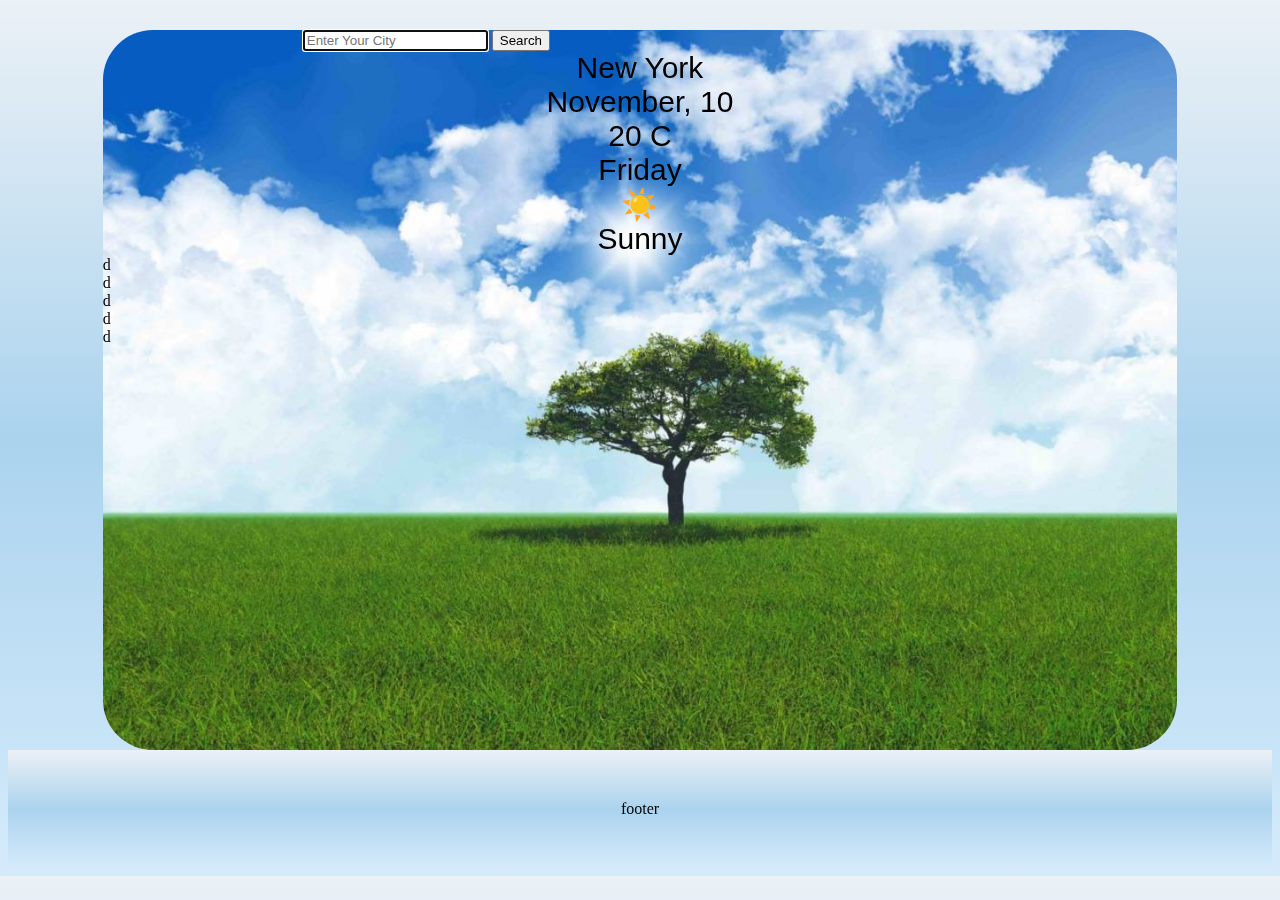
==== src/index.html @ 7173fc48 "Fixed input Field and Button" ====
<!DOCTYPE html>
<html lang="en">

<head>
    <meta charset="UTF-8">
    <meta name="viewport" content="width=device-width, initial-scale=1.0">
    <title>Weather App</title>
    <link rel="stylesheet" href="styles.css">
    <html>
        <link href="https://cdn.jsdelivr.net/npm/bootstrap@5.3.0-alpha1/dist/css/bootstrap.min.css" rel="stylesheet"
            integrity="sha384-GLhlTQ8iRABdZLl6O3oVMWSktQOp6b7In1Zl3/Jr59b6EGGoI1aFkw7cmDA6j6gD" crossorigin="anonymous">
        <script src="https://cdn.jsdelivr.net/npm/bootstrap@5.3.0-alpha1/dist/js/bootstrap.bundle.min.js"
            integrity="sha384-w76AqPfDkMBDXo30jS1Sgez6pr3x5MlQ1ZAGC+nuZB+EYdgRZgiwxhTBTkF7CXvN"
            crossorigin="anonymous"></script>
    </head>
    </body>
    
    </html>
</head>

<body>
    <div class="container">
        <div class="container-main">
            <div class="row-search py-3">
                <div class="col-9 search-form">
                <form class="d-flex">
                    <input class="form-control" id="input-form" type="text" placeholder="Enter Your City" autofocus="on"
                        autocomplete="no" />
                    <button type="button" value="submit" class="btn btn-outline-primary btn-small ms-2">
                        Search
                    </button>
                </form>
            </div>
        </div>
            <div class="container-weather">
             <div class="row">
                <div class="col-6" id="city">New York</div>
                <div class="col-6" id="current-date">November, 10</div>
            </div>
            <div class="row">
                <div class="col-6" id="current-temp">20 C</div>
                <div class="col-6" id="current-day">Friday</div>
            </div>
            <div class="row">
                <div class="col-6" id="icon">☀️</div>
                <div class="col-6" id="condition">Sunny</div>
                </div>
               </div>

            <div class="row">
                <div class="col-2">d</div>
                <div class="col-2">d</div>
                <div class="col-2">d</div>
                <div class="col-2">d</div>
                <div class="col-2">d</div>
            </div>
           
        </div>
      </div>
     <footer>footer</footer>
    <script src="script.js"></script>
</body>

</html>
---- src/styles.css ----
.container-main {
    background-image: url("../images/oaknorth1.jpg");
    background-size: cover;
    width: 85%;
    height: 80vh;
    display: block;
    margin: 0 auto;
    margin-top: 30px;
    border-radius: 50px;
}
body {
    background: linear-gradient(to bottom, #ebf1f6 0%, #abd3ee 50%, #d5ebfb 100%);
    background-size: 100% 100%;
    
}
footer{
    text-align: center;
    background: linear-gradient(to bottom, #ebf1f6 0%, #abd3ee 50%, #d5ebfb 100%);
    padding: 50px;
}
.row-search{
   margin-left: 200px;

}
.container-weather {
  font-size: 30px;
 text-align: center;
 font-family: Verdana, Geneva, Tahoma, sans-serif;
}
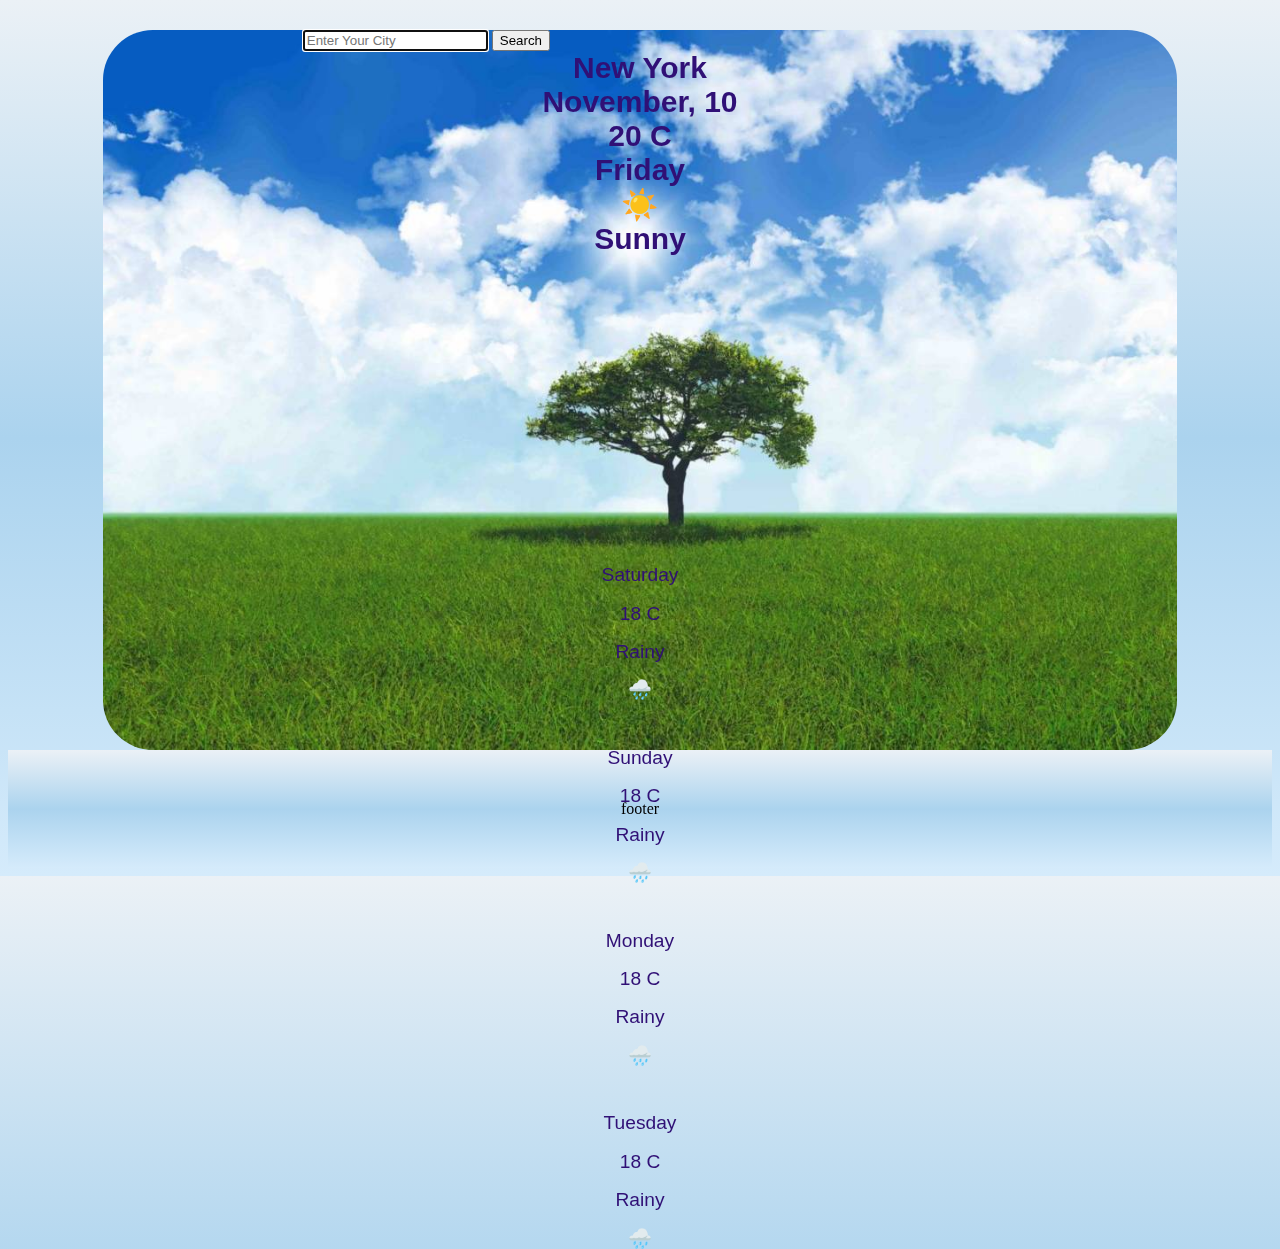
==== commit c4a8e48b: "Deleted extra unnecessary attributes in HTML" ====
--- a/src/index.html
+++ b/src/index.html
@@ -7,15 +7,11 @@
     <title>Weather App</title>
     <link rel="stylesheet" href="styles.css">
     <html>
-        <link href="https://cdn.jsdelivr.net/npm/bootstrap@5.3.0-alpha1/dist/css/bootstrap.min.css" rel="stylesheet"
-            integrity="sha384-GLhlTQ8iRABdZLl6O3oVMWSktQOp6b7In1Zl3/Jr59b6EGGoI1aFkw7cmDA6j6gD" crossorigin="anonymous">
-        <script src="https://cdn.jsdelivr.net/npm/bootstrap@5.3.0-alpha1/dist/js/bootstrap.bundle.min.js"
-            integrity="sha384-w76AqPfDkMBDXo30jS1Sgez6pr3x5MlQ1ZAGC+nuZB+EYdgRZgiwxhTBTkF7CXvN"
-            crossorigin="anonymous"></script>
-    </head>
-    </body>
-    
-    </html>
+    <link href="https://cdn.jsdelivr.net/npm/bootstrap@5.3.0-alpha1/dist/css/bootstrap.min.css" rel="stylesheet"
+        integrity="sha384-GLhlTQ8iRABdZLl6O3oVMWSktQOp6b7In1Zl3/Jr59b6EGGoI1aFkw7cmDA6j6gD" crossorigin="anonymous">
+    <script src="https://cdn.jsdelivr.net/npm/bootstrap@5.3.0-alpha1/dist/js/bootstrap.bundle.min.js"
+        integrity="sha384-w76AqPfDkMBDXo30jS1Sgez6pr3x5MlQ1ZAGC+nuZB+EYdgRZgiwxhTBTkF7CXvN"
+        crossorigin="anonymous"></script>
 </head>
 
 <body>
@@ -23,41 +19,62 @@
         <div class="container-main">
             <div class="row-search py-3">
                 <div class="col-9 search-form">
-                <form class="d-flex">
-                    <input class="form-control" id="input-form" type="text" placeholder="Enter Your City" autofocus="on"
-                        autocomplete="no" />
-                    <button type="button" value="submit" class="btn btn-outline-primary btn-small ms-2">
-                        Search
-                    </button>
-                </form>
+                    <form class="d-flex">
+                        <input class="form-control" id="input-form" type="text" placeholder="Enter Your City"
+                            autofocus="on" autocomplete="no" />
+                        <button type="button" value="submit" class="btn btn-primary btn-small ms-2">
+                            Search
+                        </button>
+                    </form>
+                </div>
+            </div>
+            <div class="container-weather my-3">
+                <div class="row">
+                    <div class="col-6" id="city">New York</div>
+                    <div class="col-6" id="current-date">November, 10</div>
+                </div>
+                <div class="row">
+                    <div class="col-6" id="current-temp">20 C</div>
+                    <div class="col-6" id="current-day">Friday</div>
+                </div>
+                <div class="row">
+                    <div class="col-6" id="icon">☀️</div>
+                    <div class="col-6" id="condition">Sunny</div>
+                </div>
+            </div>
+            <div class="container-forecast">
+                <div class="row jusify-space-between">
+                <div class="card rounded-pill col-2 mx-auto">
+                    <p class="card-text">Saturday</p>
+                    <p>18 C</p>
+                    <p>Rainy</p>
+                    <p>🌧️</p>
+                  </div>
+                    <div class="card rounded-pill col-2 mx-auto">
+                        <p class="card-text">Sunday</p>
+                        <p>18 C</p>
+                        <p>Rainy</p>
+                        <p>🌧️</p>
+                    </div>
+                    <div class="card rounded-pill col-2 mx-auto">
+                        <p class="card-text">Monday</p>
+                        <p>18 C</p>
+                        <p>Rainy</p>
+                        <p>🌧️</p>
+                    </div>
+                    <div class="card rounded-pill col-2 mx-auto">
+                        <p class="card-text">Tuesday</p>
+                        <p>18 C</p>
+                        <p>Rainy</p>
+                        <p>🌧️</p>
+                    </div>
+                </div>
+
             </div>
         </div>
-            <div class="container-weather">
-             <div class="row">
-                <div class="col-6" id="city">New York</div>
-                <div class="col-6" id="current-date">November, 10</div>
-            </div>
-            <div class="row">
-                <div class="col-6" id="current-temp">20 C</div>
-                <div class="col-6" id="current-day">Friday</div>
-            </div>
-            <div class="row">
-                <div class="col-6" id="icon">☀️</div>
-                <div class="col-6" id="condition">Sunny</div>
-                </div>
-               </div>
+    </div>
 
-            <div class="row">
-                <div class="col-2">d</div>
-                <div class="col-2">d</div>
-                <div class="col-2">d</div>
-                <div class="col-2">d</div>
-                <div class="col-2">d</div>
-            </div>
-           
-        </div>
-      </div>
-     <footer>footer</footer>
+    <footer>footer</footer>
     <script src="script.js"></script>
 </body>
 
--- a/src/styles.css
+++ b/src/styles.css
@@ -23,7 +23,26 @@
 
 }
 .container-weather {
-  font-size: 30px;
+ font-size: 30px;
  text-align: center;
  font-family: Verdana, Geneva, Tahoma, sans-serif;
+ font-weight: 900;
+ color: #301076;
 }
+.container-forecast {
+  margin-top: 280px;
+
+  
+   
+}
+.card{
+    text-align: center;
+    justify-content: space-between;
+    line-height: 1;
+    padding-top: 10px;
+    font-size: larger;
+    font-family:Verdana, Geneva, Tahoma, sans-serif;
+    color: #301076;
+ 
+    
+}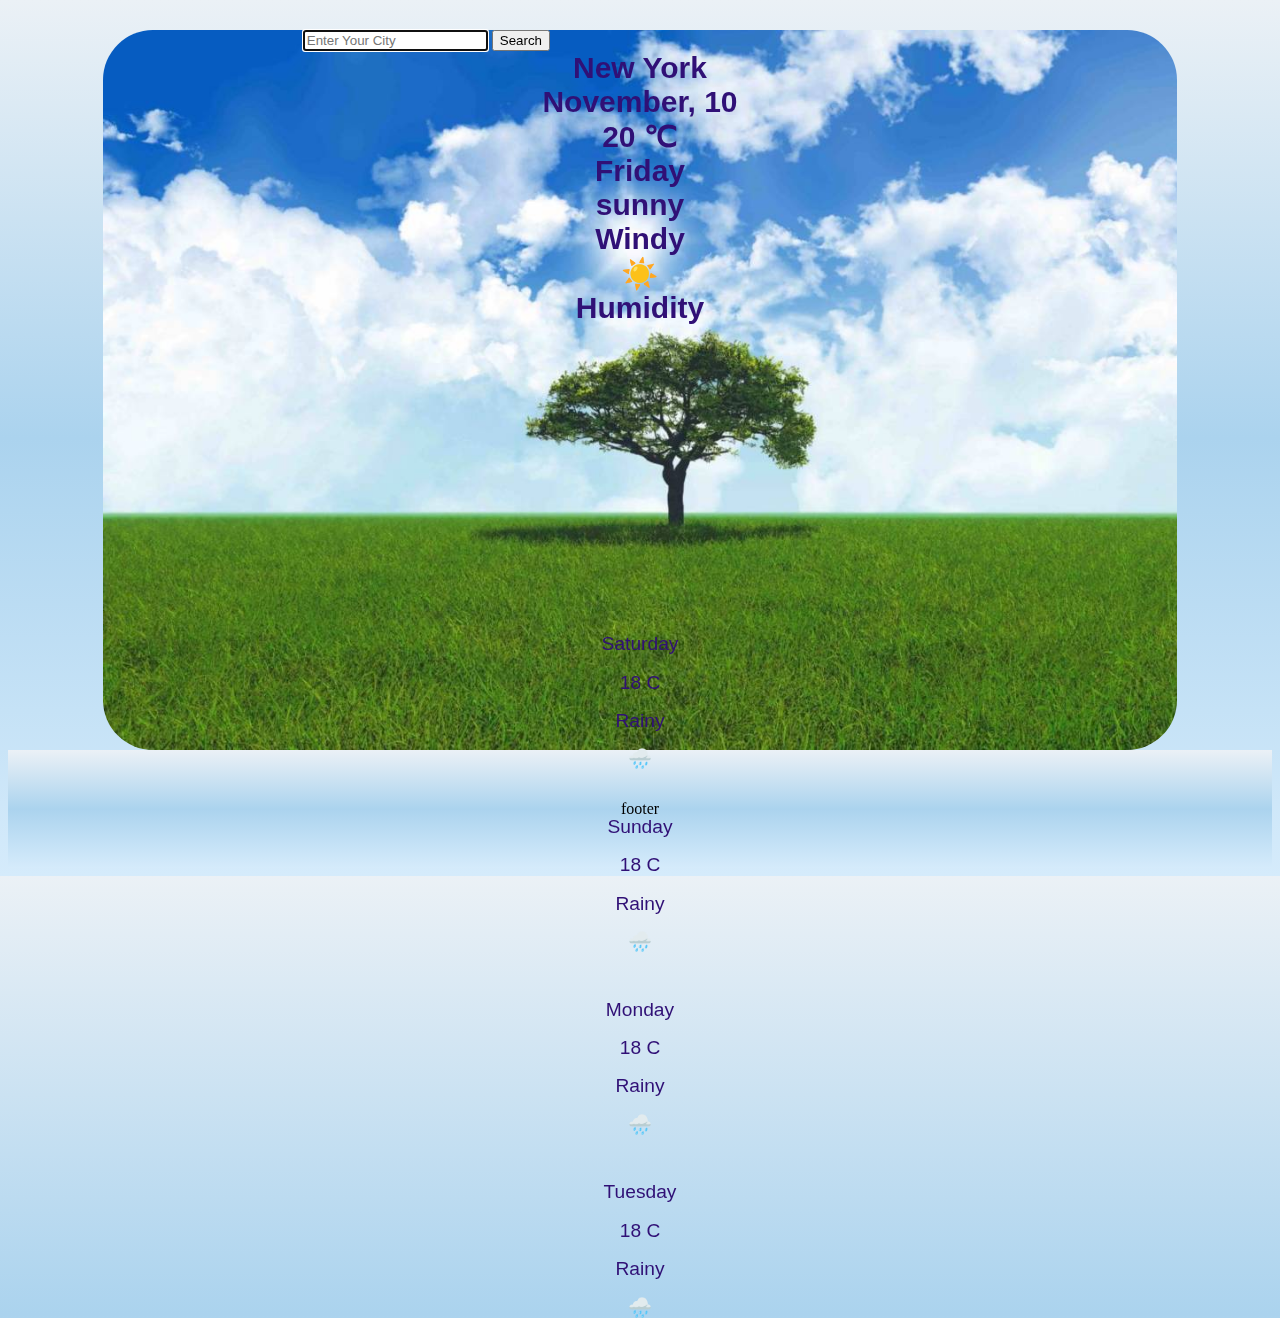
==== commit a70678f1: "Humidity and condition added" ====
--- a/src/index.html
+++ b/src/index.html
@@ -34,12 +34,14 @@
                     <div class="col-6" id="current-date">November, 10</div>
                 </div>
                 <div class="row">
-                    <div class="col-6" id="current-temp">20 C</div>
+                    <div class="col-6" id="current-temp">20 ℃</div>
                     <div class="col-6" id="current-day">Friday</div>
+                    <div class="col-6" id="condition">sunny</div>
+                      <div class="col-6" id="wind">Windy</div>
                 </div>
                 <div class="row">
                     <div class="col-6" id="icon">☀️</div>
-                    <div class="col-6" id="condition">Sunny</div>
+                    <div class="col-6" id="humidity">Humidity</div>
                 </div>
             </div>
             <div class="container-forecast">
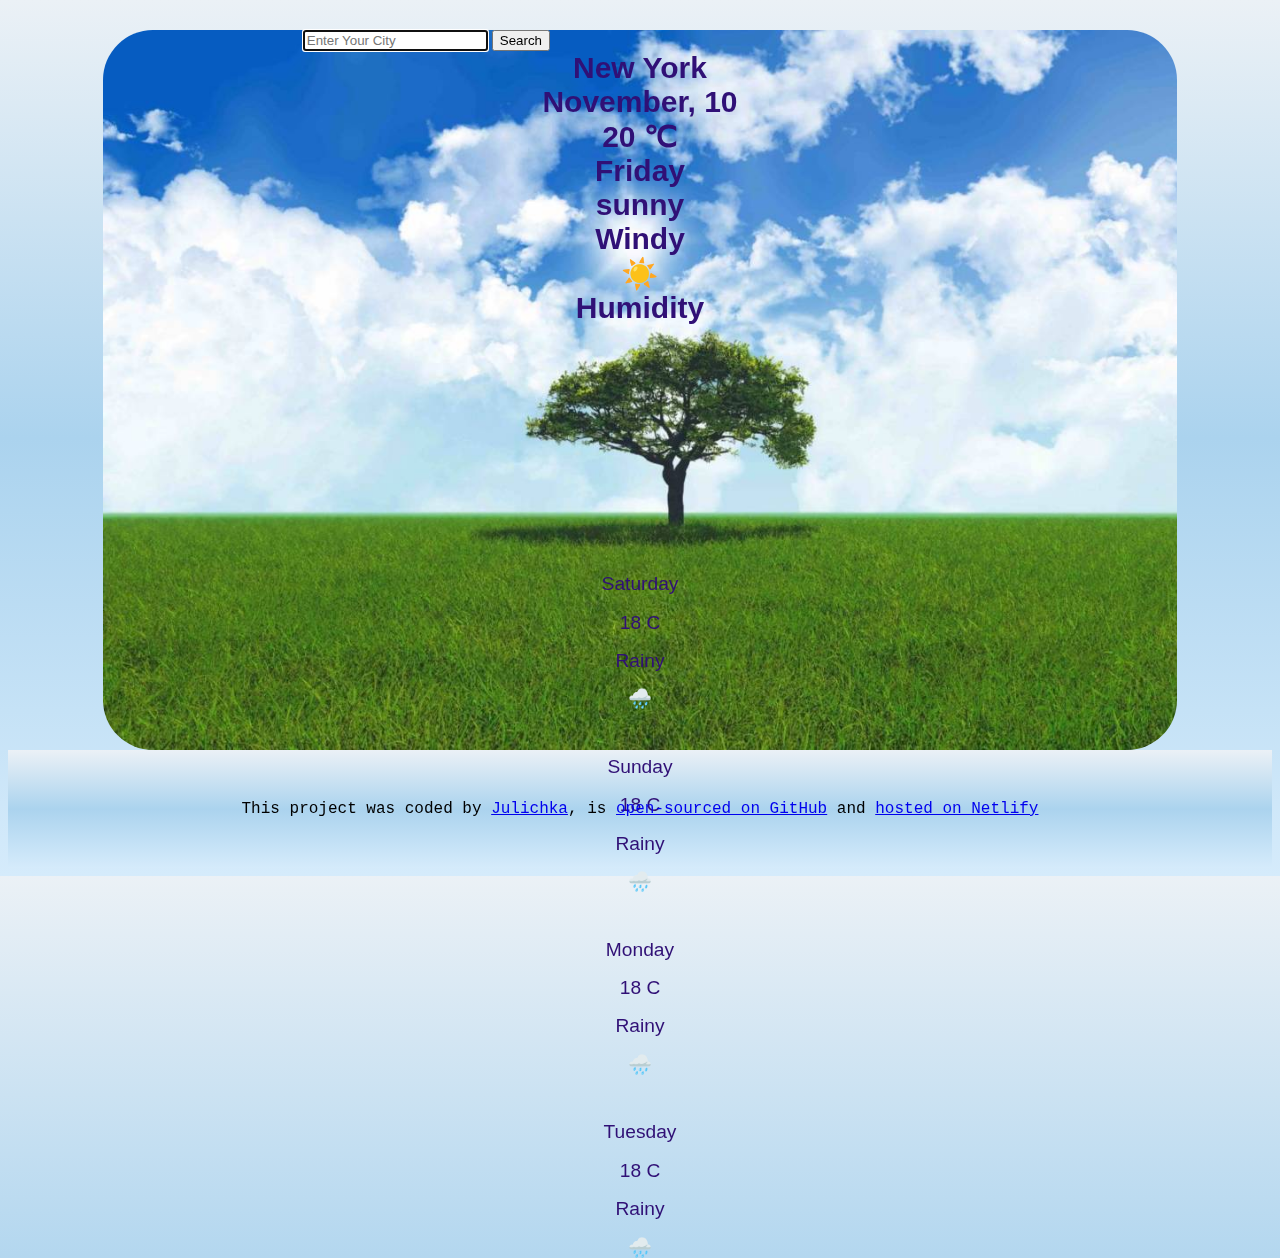
==== commit fe26dd52: "Links to GitHub added to footer" ====
--- a/src/index.html
+++ b/src/index.html
@@ -76,7 +76,12 @@
         </div>
     </div>
 
-    <footer>footer</footer>
+    <footer>This project was coded by
+    <a href="https://github.com/julichkaD" target="_blank">Julichka</a>,
+    is
+    <a href="https://github.com/julichkaD/weather-project-app" target="_blank">open-sourced on GitHub</a>
+    and
+    <a href="#" target="_blank">hosted on Netlify</a></footer>
     <script src="script.js"></script>
 </body>
 
--- a/src/styles.css
+++ b/src/styles.css
@@ -17,6 +17,8 @@
     text-align: center;
     background: linear-gradient(to bottom, #ebf1f6 0%, #abd3ee 50%, #d5ebfb 100%);
     padding: 50px;
+    font-family: 'Courier New', Courier, monospace;
+    fo
 }
 .row-search{
    margin-left: 200px;
@@ -30,7 +32,7 @@
  color: #301076;
 }
 .container-forecast {
-  margin-top: 280px;
+  margin-top: 220px;
 
   
    
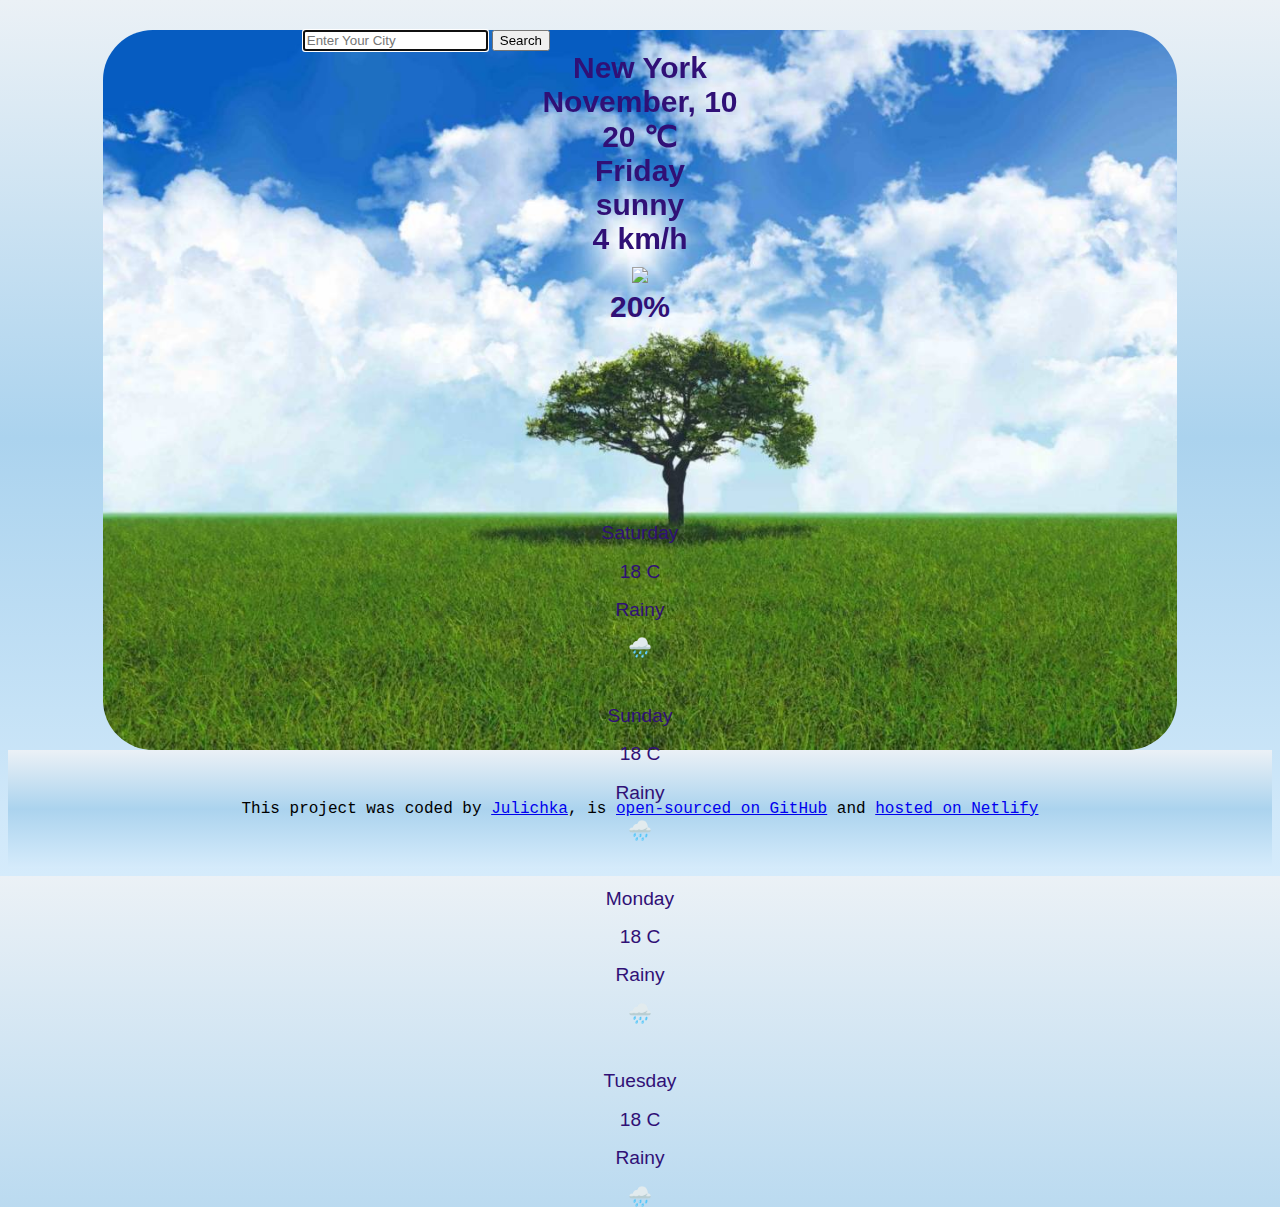
==== commit 4f9a9c9f: "icon weather created" ====
--- a/src/index.html
+++ b/src/index.html
@@ -4,7 +4,7 @@
 <head>
     <meta charset="UTF-8">
     <meta name="viewport" content="width=device-width, initial-scale=1.0">
-    <title>Weather App</title>
+   
     <link rel="stylesheet" href="styles.css">
     <html>
     <link href="https://cdn.jsdelivr.net/npm/bootstrap@5.3.0-alpha1/dist/css/bootstrap.min.css" rel="stylesheet"
@@ -12,17 +12,18 @@
     <script src="https://cdn.jsdelivr.net/npm/bootstrap@5.3.0-alpha1/dist/js/bootstrap.bundle.min.js"
         integrity="sha384-w76AqPfDkMBDXo30jS1Sgez6pr3x5MlQ1ZAGC+nuZB+EYdgRZgiwxhTBTkF7CXvN"
         crossorigin="anonymous"></script>
+        <script src="https://unpkg.com/axios/dist/axios.min.js"></script> <title>Weather App</title>
 </head>
 
 <body>
     <div class="container">
         <div class="container-main">
             <div class="row-search py-3">
-                <div class="col-9 search-form">
-                    <form class="d-flex">
+                <div class="col-9">
+                    <form class="d-flex" id="search-form">
                         <input class="form-control" id="input-form" type="text" placeholder="Enter Your City"
                             autofocus="on" autocomplete="no" />
-                        <button type="button" value="submit" class="btn btn-primary btn-small ms-2">
+                        <button type="submit" value="submit" class="btn btn-primary btn-small ms-2">
                             Search
                         </button>
                     </form>
@@ -30,28 +31,30 @@
             </div>
             <div class="container-weather my-3">
                 <div class="row">
-                    <div class="col-6" id="city">New York</div>
-                    <div class="col-6" id="current-date">November, 10</div>
+                    <div class="col-6 text-warning" id="city">New York</div>
+                    <div class="col-6 text-warning" id="current-date">November, 10</div>
                 </div>
                 <div class="row">
                     <div class="col-6" id="current-temp">20 ℃</div>
                     <div class="col-6" id="current-day">Friday</div>
-                    <div class="col-6" id="condition">sunny</div>
-                      <div class="col-6" id="wind">Windy</div>
+                    <div class="col-6" id="description">sunny</div>
+                    <div class="col-6" id="wind-speed">4 km/h</div>
                 </div>
                 <div class="row">
-                    <div class="col-6" id="icon">☀️</div>
-                    <div class="col-6" id="humidity">Humidity</div>
+                    <div class="col-6" id="icon">
+                <img src="http://shecodes-assets.s3.amazonaws.com/api/weather/icons/clear-sky-day.png" />
+                </div>
+                    <div class="col-6" id="humidity">20%</div>
                 </div>
             </div>
             <div class="container-forecast">
                 <div class="row jusify-space-between">
-                <div class="card rounded-pill col-2 mx-auto">
-                    <p class="card-text">Saturday</p>
-                    <p>18 C</p>
-                    <p>Rainy</p>
-                    <p>🌧️</p>
-                  </div>
+                    <div class="card rounded-pill col-2 mx-auto">
+                        <p class="card-text">Saturday</p>
+                        <p>18 C</p>
+                        <p>Rainy</p>
+                        <p>🌧️</p>
+                    </div>
                     <div class="card rounded-pill col-2 mx-auto">
                         <p class="card-text">Sunday</p>
                         <p>18 C</p>
@@ -77,11 +80,12 @@
     </div>
 
     <footer>This project was coded by
-    <a href="https://github.com/julichkaD" target="_blank">Julichka</a>,
-    is
-    <a href="https://github.com/julichkaD/weather-project-app" target="_blank">open-sourced on GitHub</a>
-    and
-    <a href="#" target="_blank">hosted on Netlify</a></footer>
+        <a href="https://github.com/julichkaD" target="_blank">Julichka</a>,
+        is
+        <a href="https://github.com/julichkaD/weather-project-app" target="_blank">open-sourced on GitHub</a>
+        and
+        <a href="#" target="_blank">hosted on Netlify</a>
+    </footer>
     <script src="script.js"></script>
 </body>
 
--- a/src/styles.css
+++ b/src/styles.css
@@ -1,50 +1,43 @@
 .container-main {
-    background-image: url("../images/oaknorth1.jpg");
-    background-size: cover;
-    width: 85%;
-    height: 80vh;
-    display: block;
-    margin: 0 auto;
-    margin-top: 30px;
-    border-radius: 50px;
+  background-image: url("../images/oaknorth1.jpg");
+  background-size: cover;
+  width: 85%;
+  height: 80vh;
+  display: block;
+  margin: 0 auto;
+  margin-top: 30px;
+  border-radius: 50px;
 }
 body {
-    background: linear-gradient(to bottom, #ebf1f6 0%, #abd3ee 50%, #d5ebfb 100%);
-    background-size: 100% 100%;
-    
+  background: linear-gradient(to bottom, #ebf1f6 0%, #abd3ee 50%, #d5ebfb 100%);
+  background-size: 100% 100%;
 }
-footer{
-    text-align: center;
-    background: linear-gradient(to bottom, #ebf1f6 0%, #abd3ee 50%, #d5ebfb 100%);
-    padding: 50px;
-    font-family: 'Courier New', Courier, monospace;
-    fo
+footer {
+  text-align: center;
+  background: linear-gradient(to bottom, #ebf1f6 0%, #abd3ee 50%, #d5ebfb 100%);
+  padding: 50px;
+  font-family: "Courier New", Courier, monospace;
 }
-.row-search{
-   margin-left: 200px;
-
+.row-search {
+  margin-left: 200px;
 }
 .container-weather {
- font-size: 30px;
- text-align: center;
- font-family: Verdana, Geneva, Tahoma, sans-serif;
- font-weight: 900;
- color: #301076;
+  font-size: 30px;
+  text-align: center;
+  font-family: Verdana, Geneva, Tahoma, sans-serif;
+  font-weight: 700;
+  color: #301076;
 }
 .container-forecast {
-  margin-top: 220px;
+  margin-top: 170px;
+}
+.card {
+  text-align: center;
+  justify-content: space-between;
+  line-height: 1;
+  padding-top: 10px;
+  font-size: larger;
+  font-family: Verdana, Geneva, Tahoma, sans-serif;
+  color: #301076;
+}
 
-  
-   
-}
-.card{
-    text-align: center;
-    justify-content: space-between;
-    line-height: 1;
-    padding-top: 10px;
-    font-size: larger;
-    font-family:Verdana, Geneva, Tahoma, sans-serif;
-    color: #301076;
- 
-    
-}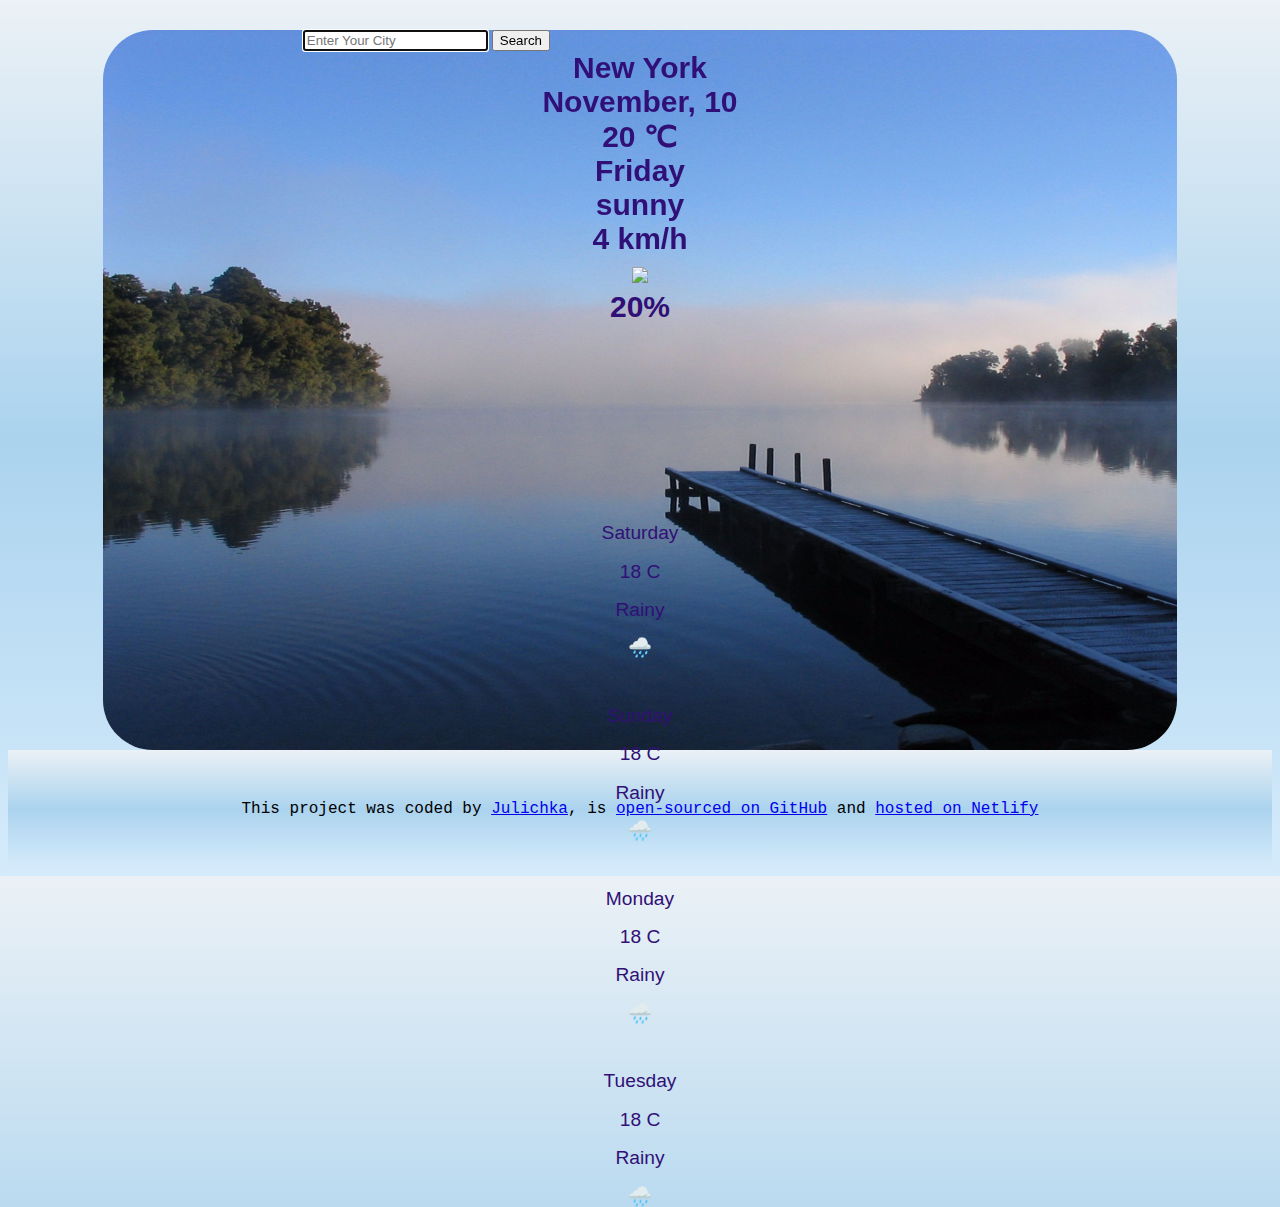
==== commit 2ac14ff1: "Background Image changed" ====
--- a/src/index.html
+++ b/src/index.html
@@ -23,7 +23,7 @@
                     <form class="d-flex" id="search-form">
                         <input class="form-control" id="input-form" type="text" placeholder="Enter Your City"
                             autofocus="on" autocomplete="no" />
-                        <button type="submit" value="submit" class="btn btn-primary btn-small ms-2">
+                        <button type="submit" value="submit" class="btn btn-outline-primary btn-small ms-2">
                             Search
                         </button>
                     </form>
--- a/src/styles.css
+++ b/src/styles.css
@@ -1,5 +1,5 @@
 .container-main {
-  background-image: url("../images/oaknorth1.jpg");
+  background-image: url("./Lake-Wallpaper-Free-Download.jpg");
   background-size: cover;
   width: 85%;
   height: 80vh;
